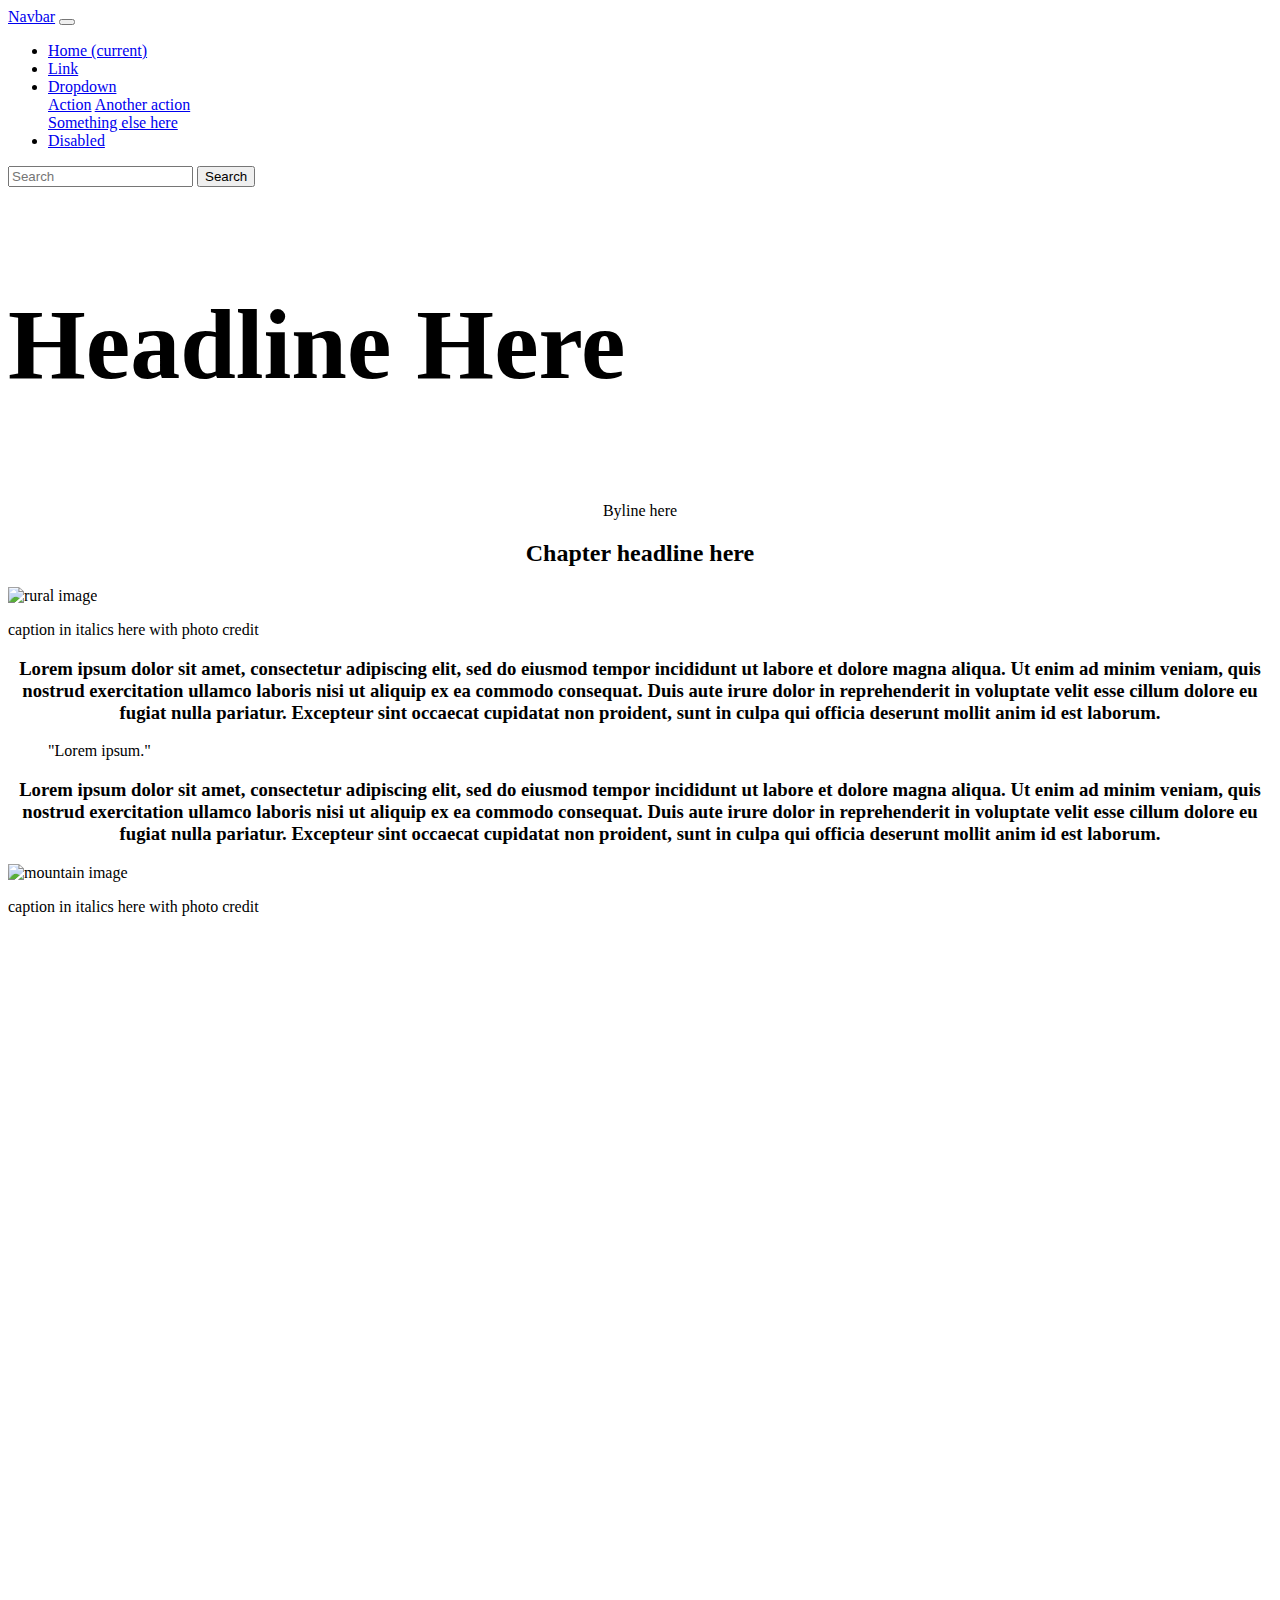
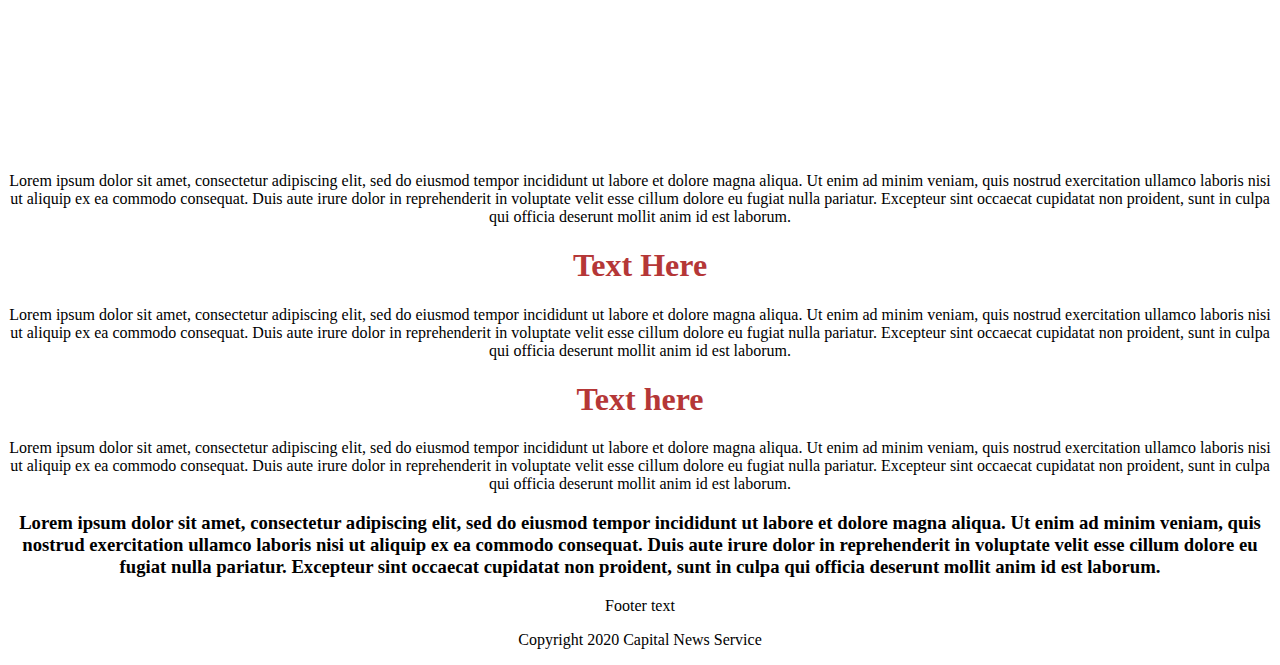
==== data-viz-project /index.html @ 36503e5c "viz" ====
<!DOCTYPE html>
<html>
<head>
  <meta charset="utf-8">
  <meta name="viewport" content="width=device-width, initial-scale=1, shrink-to-fit=no">
  <link rel="stylesheet" type="text/css" href="stylesheet.css">
  <link rel="stylesheet" href="https://cdn.jsdelivr.net/npm/bootstrap@4.5.3/dist/css/bootstrap.min.css" integrity="sha384-TX8t27EcRE3e/ihU7zmQxVncDAy5uIKz4rEkgIXeMed4M0jlfIDPvg6uqKI2xXr2" crossorigin="anonymous">
  <link href="https://fonts.googleapis.com/css2?family=Forum&display=swap" rel="stylesheet">

</head>
<body>

  <!-- NavBar -->
  <nav class="navbar navbar-expand-lg navbar-light bg-light">
    <a class="navbar-brand" href="#">Navbar</a>
    <button class="navbar-toggler" type="button" data-toggle="collapse" data-target="#navbarSupportedContent" aria-controls="navbarSupportedContent" aria-expanded="false" aria-label="Toggle navigation">
      <span class="navbar-toggler-icon"></span>
    </button>

    <div class="collapse navbar-collapse" id="navbarSupportedContent">
      <ul class="navbar-nav mr-auto">
        <li class="nav-item active">
          <a class="nav-link" href="#">Home <span class="sr-only">(current)</span></a>
        </li>
        <li class="nav-item">
          <a class="nav-link" href="#">Link</a>
        </li>
        <li class="nav-item dropdown">
          <a class="nav-link dropdown-toggle" href="#" id="navbarDropdown" role="button" data-toggle="dropdown" aria-haspopup="true" aria-expanded="false">
            Dropdown
          </a>
          <div class="dropdown-menu" aria-labelledby="navbarDropdown">
            <a class="dropdown-item" href="#">Action</a>
            <a class="dropdown-item" href="#">Another action</a>
            <div class="dropdown-divider"></div>
            <a class="dropdown-item" href="#">Something else here</a>
          </div>
        </li>
        <li class="nav-item">
          <a class="nav-link disabled" href="#" tabindex="-1" aria-disabled="true">Disabled</a>
        </li>
      </ul>
      <form class="form-inline my-2 my-lg-0">
        <input class="form-control mr-sm-2" type="search" placeholder="Search" aria-label="Search">
        <button class="btn btn-outline-success my-2 my-sm-0" type="submit">Search</button>
      </form>
    </div>
  </nav>
  <!-- End NavBar -->


  <!--Headline here in div with id/class-->
<div id="container" class="container-fluid">
  <div id="head" style= "font-size: 100px;">
    <p><b>Headline Here</b></p>
  </div>
  <div id="byline">
  <p><center>Byline here</center></p>
  </div>

  <div>
    <p><h2><center>Chapter headline here</center></h2></p>
  </div>
    <div class="text-center">
      <img src="rural.jpg" class="img-fluid" alt="rural image" width ="50%;">
      <p class="caption">caption in italics here with photo credit</p>
    </div>
  <div>
    <p><h3><center>Lorem ipsum dolor sit amet, consectetur adipiscing elit, sed do eiusmod tempor incididunt ut labore et dolore magna aliqua. Ut enim ad minim veniam, quis nostrud exercitation ullamco laboris nisi ut aliquip ex ea commodo consequat. Duis aute irure dolor in reprehenderit in voluptate velit esse cillum dolore eu fugiat nulla pariatur. Excepteur sint occaecat cupidatat non proident, sunt in culpa qui officia deserunt mollit anim id est laborum.</center></h3></p>

    <div>
    <p><blockquote>"Lorem ipsum."</blockquote></p>
    </div>

    <p><h3><center>Lorem ipsum dolor sit amet, consectetur adipiscing elit, sed do eiusmod tempor incididunt ut labore et dolore magna aliqua. Ut enim ad minim veniam, quis nostrud exercitation ullamco laboris nisi ut aliquip ex ea commodo consequat. Duis aute irure dolor in reprehenderit in voluptate velit esse cillum dolore eu fugiat nulla pariatur. Excepteur sint occaecat cupidatat non proident, sunt in culpa qui officia deserunt mollit anim id est laborum.</center></h3></p>

  </div>

  <div class="text-center">
    <img src="mountain.jpg" class="img-fluid" alt="mountain image" width ="50%;">
    <p class="caption">caption in italics here with photo credit</p>
  </div>

  <div>
        <div class="row">
                <div class="col-md-4" class="container-fluid">
                        <center><iframe title="Average apartment rent (by month) from September 2016 to February 2020 in the U.S." aria-label="chart" id="datawrapper-chart-DVvTI" src="https://datawrapper.dwcdn.net/DVvTI/1/" scrolling="no" frameborder="0" style="width: 0; min-width: 100% !important; border: none;" height="820"></iframe><script type="text/javascript">!function(){"use strict";window.addEventListener("message",(function(a){if(void 0!==a.data["datawrapper-height"])for(var e in a.data["datawrapper-height"]){var t=document.getElementById("datawrapper-chart-"+e)||document.querySelector("iframe[src*='"+e+"']");t&&(t.style.height=a.data["datawrapper-height"][e]+"px")}}))}();
</script></center>
                        <center><p>Lorem ipsum dolor sit amet, consectetur adipiscing elit, sed do eiusmod tempor incididunt ut labore et dolore magna aliqua. Ut enim ad minim veniam, quis nostrud exercitation ullamco laboris nisi ut aliquip ex ea commodo consequat. Duis aute irure dolor in reprehenderit in voluptate velit esse cillum dolore eu fugiat nulla pariatur. Excepteur sint occaecat cupidatat non proident, sunt in culpa qui officia deserunt mollit anim id est laborum.</p></center>
                </div>
                <div class="col-md-4">
                        <center><h1 style="color:#B53737;">Text Here</h1></center>
                        <center><p>Lorem ipsum dolor sit amet, consectetur adipiscing elit, sed do eiusmod tempor incididunt ut labore et dolore magna aliqua. Ut enim ad minim veniam, quis nostrud exercitation ullamco laboris nisi ut aliquip ex ea commodo consequat. Duis aute irure dolor in reprehenderit in voluptate velit esse cillum dolore eu fugiat nulla pariatur. Excepteur sint occaecat cupidatat non proident, sunt in culpa qui officia deserunt mollit anim id est laborum.</p></center>
                </div>
                <div class="col-md-4">
                        <center><h1 style="color:#B53737;">Text here</h1></center>
                        <center><p>Lorem ipsum dolor sit amet, consectetur adipiscing elit, sed do eiusmod tempor incididunt ut labore et dolore magna aliqua. Ut enim ad minim veniam, quis nostrud exercitation ullamco laboris nisi ut aliquip ex ea commodo consequat. Duis aute irure dolor in reprehenderit in voluptate velit esse cillum dolore eu fugiat nulla pariatur. Excepteur sint occaecat cupidatat non proident, sunt in culpa qui officia deserunt mollit anim id est laborum.</p></center>
                </div>
            </div>
              <div>
                <h3><p><center>Lorem ipsum dolor sit amet, consectetur adipiscing elit, sed do eiusmod tempor incididunt ut labore et dolore magna aliqua. Ut enim ad minim veniam, quis nostrud exercitation ullamco laboris nisi ut aliquip ex ea commodo consequat. Duis aute irure dolor in reprehenderit in voluptate velit esse cillum dolore eu fugiat nulla pariatur. Excepteur sint occaecat cupidatat non proident, sunt in culpa qui officia deserunt mollit anim id est laborum.</center></p></h3>
              </div>
            </div>

<!--footer that spans full page here with div and copyright info for CNS-->
<div id="footer">
  <p><center>Footer text</center></p>
  <p><center>Copyright 2020 Capital News Service</center></p>
</div>


<script src="https://code.jquery.com/jquery-3.5.1.slim.min.js" integrity="sha384-DfXdz2htPH0lsSSs5nCTpuj/zy4C+OGpamoFVy38MVBnE+IbbVYUew+OrCXaRkfj" crossorigin="anonymous"></script>
<script src="https://cdn.jsdelivr.net/npm/popper.js@1.16.1/dist/umd/popper.min.js" integrity="sha384-9/reFTGAW83EW2RDu2S0VKaIzap3H66lZH81PoYlFhbGU+6BZp6G7niu735Sk7lN" crossorigin="anonymous"></script>
<script src="https://cdn.jsdelivr.net/npm/bootstrap@4.5.3/dist/js/bootstrap.min.js" integrity="sha384-w1Q4orYjBQndcko6MimVbzY0tgp4pWB4lZ7lr30WKz0vr/aWKhXdBNmNb5D92v7s" crossorigin="anonymous"></script>

</body>

</html>
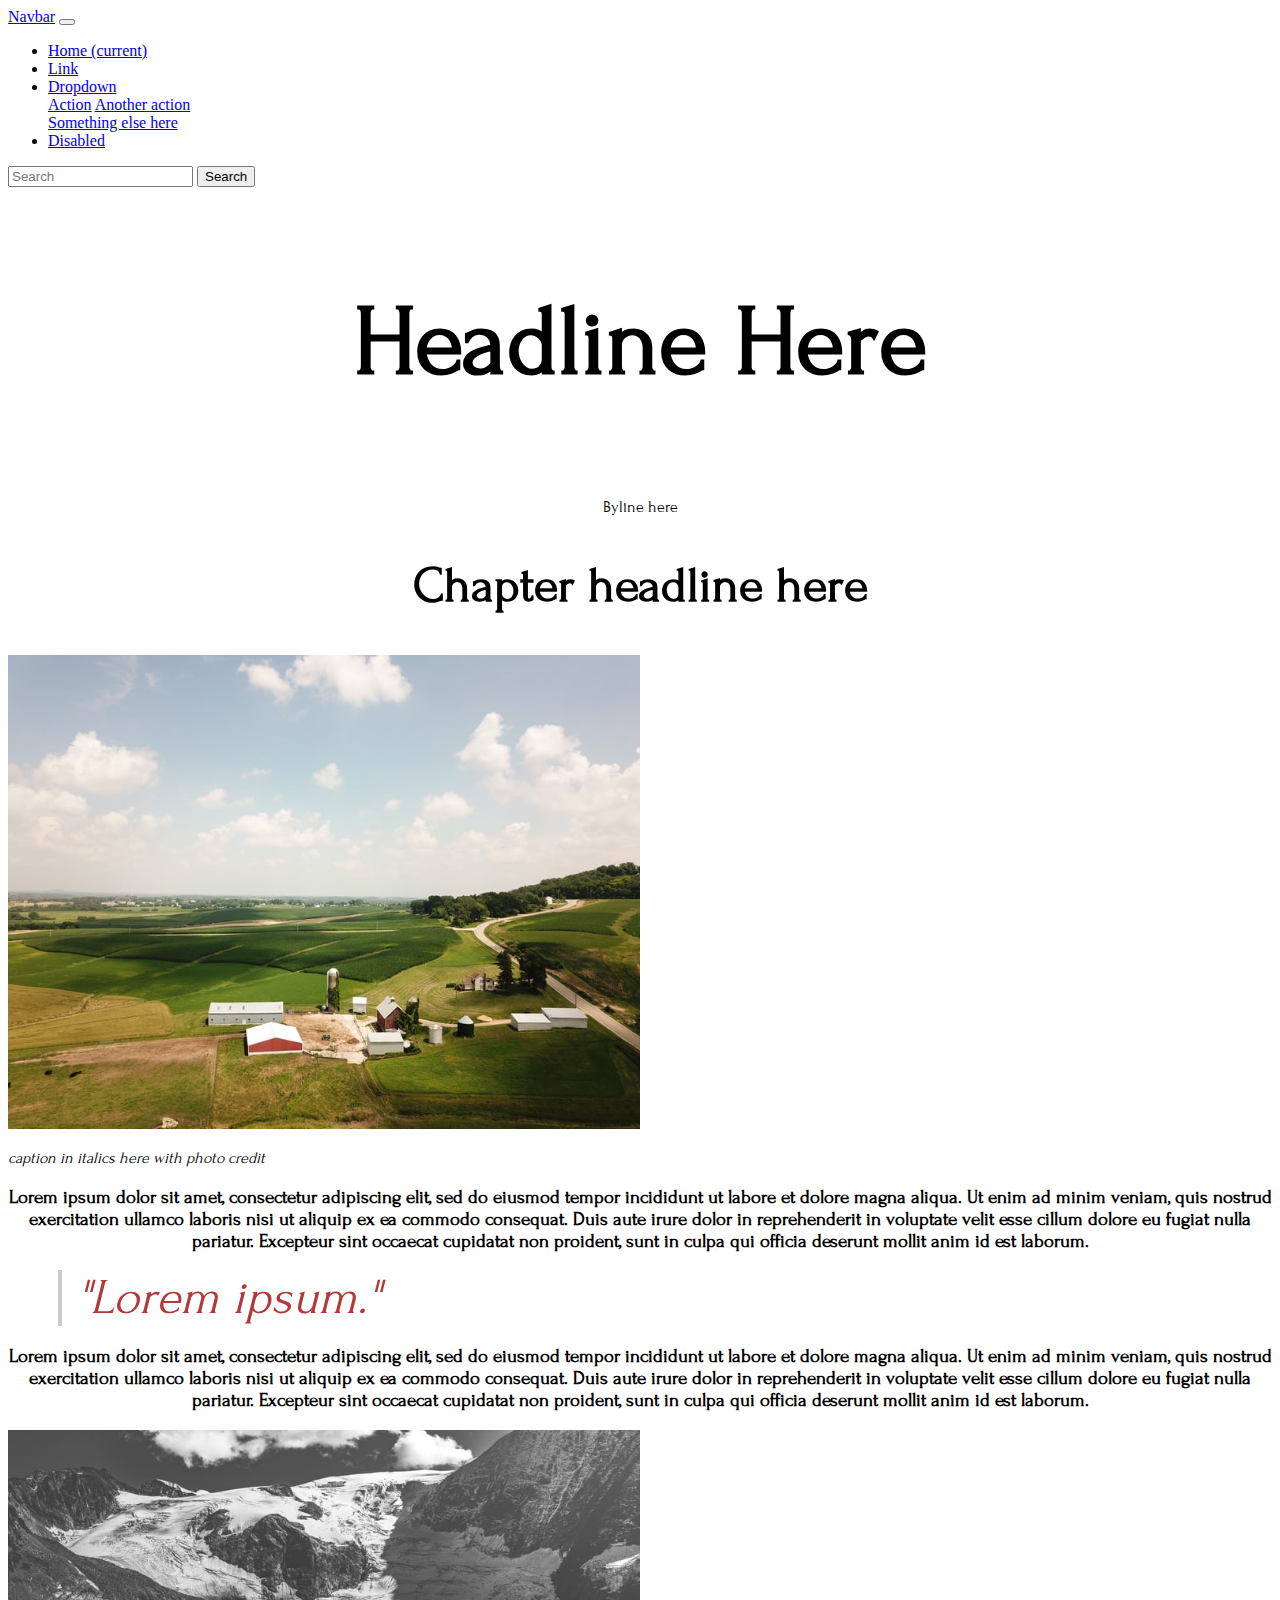
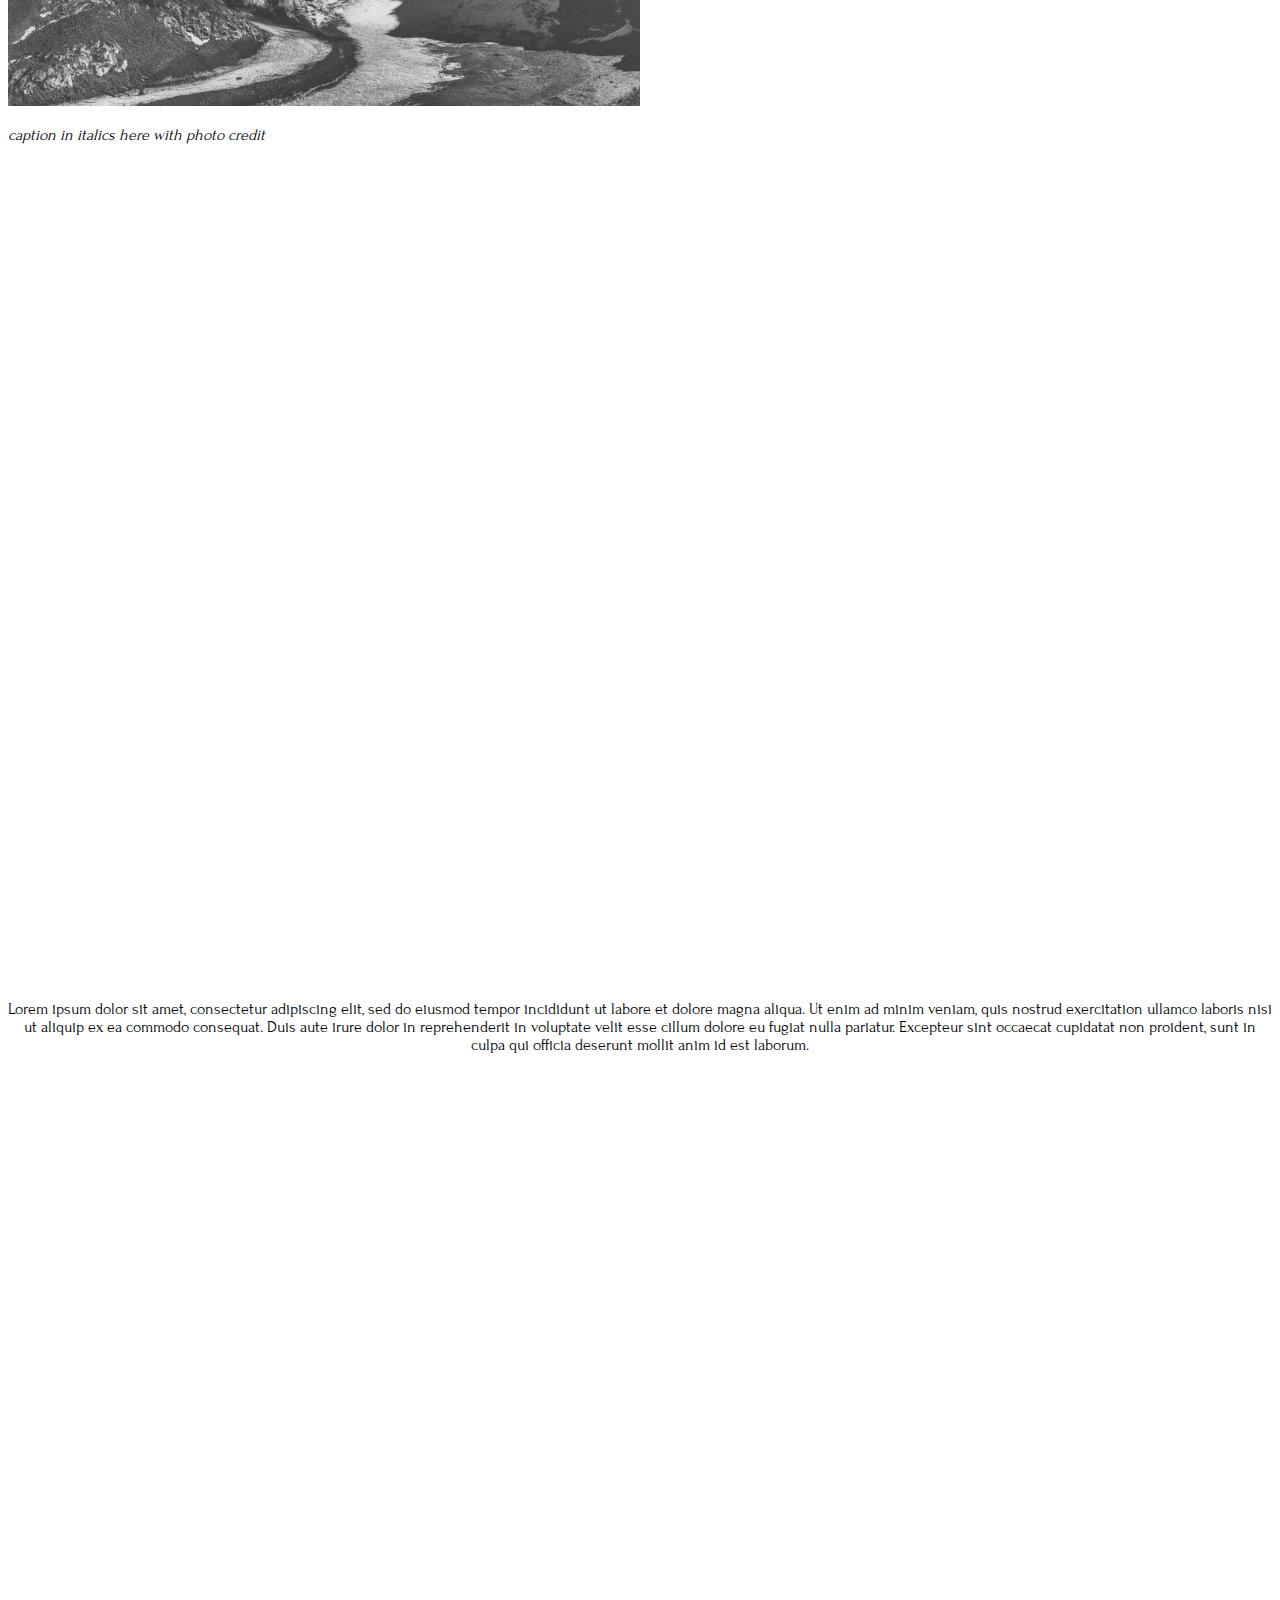
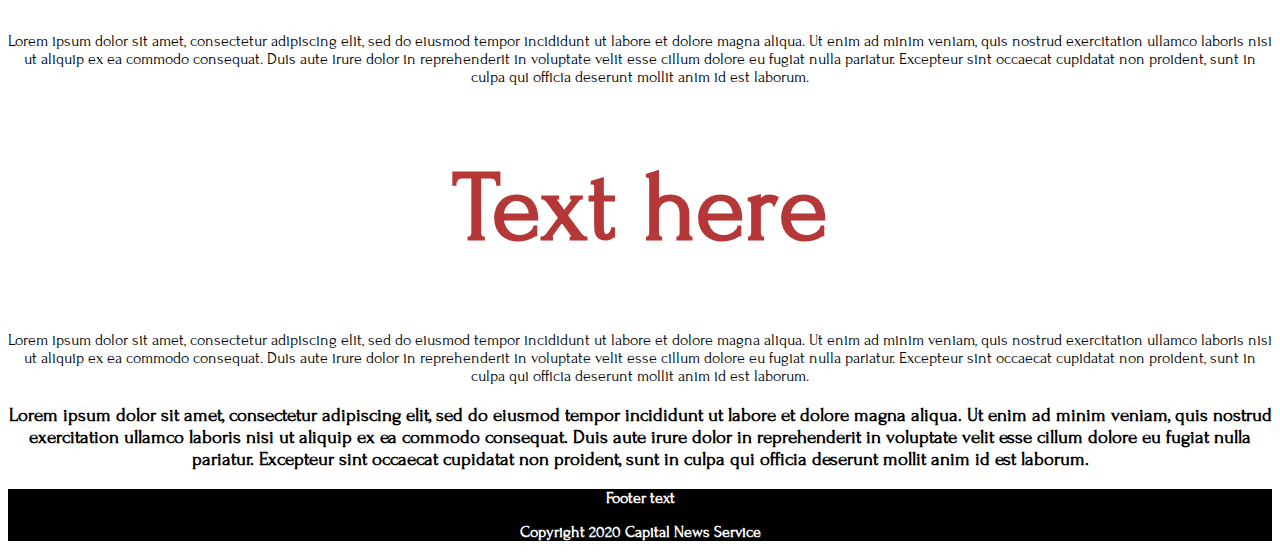
==== commit 52938f1d: "Update index.html" ====
--- a/data-viz-project /index.html
+++ b/data-viz-project /index.html
@@ -89,7 +89,8 @@
                         <center><p>Lorem ipsum dolor sit amet, consectetur adipiscing elit, sed do eiusmod tempor incididunt ut labore et dolore magna aliqua. Ut enim ad minim veniam, quis nostrud exercitation ullamco laboris nisi ut aliquip ex ea commodo consequat. Duis aute irure dolor in reprehenderit in voluptate velit esse cillum dolore eu fugiat nulla pariatur. Excepteur sint occaecat cupidatat non proident, sunt in culpa qui officia deserunt mollit anim id est laborum.</p></center>
                 </div>
                 <div class="col-md-4">
-                        <center><h1 style="color:#B53737;">Text Here</h1></center>
+                        <center><iframe title="Renter households at risk of eviction by state" aria-label="Map" id="datawrapper-chart-ZthQl" src="https://datawrapper.dwcdn.net/ZthQl/1/" scrolling="no" frameborder="0" style="width: 0; min-width: 100% !important; border: none;" height="542"></iframe><script type="text/javascript">!function(){"use strict";window.addEventListener("message",(function(a){if(void 0!==a.data["datawrapper-height"])for(var e in a.data["datawrapper-height"]){var t=document.getElementById("datawrapper-chart-"+e)||document.querySelector("iframe[src*='"+e+"']");t&&(t.style.height=a.data["datawrapper-height"][e]+"px")}}))}();
+</script></center>
                         <center><p>Lorem ipsum dolor sit amet, consectetur adipiscing elit, sed do eiusmod tempor incididunt ut labore et dolore magna aliqua. Ut enim ad minim veniam, quis nostrud exercitation ullamco laboris nisi ut aliquip ex ea commodo consequat. Duis aute irure dolor in reprehenderit in voluptate velit esse cillum dolore eu fugiat nulla pariatur. Excepteur sint occaecat cupidatat non proident, sunt in culpa qui officia deserunt mollit anim id est laborum.</p></center>
                 </div>
                 <div class="col-md-4">
@@ -108,7 +109,6 @@
   <p><center>Copyright 2020 Capital News Service</center></p>
 </div>
 
-
 <script src="https://code.jquery.com/jquery-3.5.1.slim.min.js" integrity="sha384-DfXdz2htPH0lsSSs5nCTpuj/zy4C+OGpamoFVy38MVBnE+IbbVYUew+OrCXaRkfj" crossorigin="anonymous"></script>
 <script src="https://cdn.jsdelivr.net/npm/popper.js@1.16.1/dist/umd/popper.min.js" integrity="sha384-9/reFTGAW83EW2RDu2S0VKaIzap3H66lZH81PoYlFhbGU+6BZp6G7niu735Sk7lN" crossorigin="anonymous"></script>
 <script src="https://cdn.jsdelivr.net/npm/bootstrap@4.5.3/dist/js/bootstrap.min.js" integrity="sha384-w1Q4orYjBQndcko6MimVbzY0tgp4pWB4lZ7lr30WKz0vr/aWKhXdBNmNb5D92v7s" crossorigin="anonymous"></script>
--- a/data-viz-project /stylesheet.css
+++ b/data-viz-project /stylesheet.css
@@ -0,0 +1,50 @@
+h1 {
+  font-family: 'Forum', cursive;
+  font-size: 100px;
+}
+
+h2 {
+  font-family: 'Forum', cursive;
+  font-size: 50px;
+  text-decoration-color: #B53737;
+}
+
+#container {
+  font-family: 'Forum', cursive;
+}
+
+#head {
+  font-family: 'Forum', cursive;
+  text-align: center;
+}
+
+#byline {
+  font-family: 'Forum', cursive;
+}
+
+#footer {
+  text-align: center;
+  background-color: black;
+  font-family: 'Forum', cursive;
+  color: white;
+  font-weight: bolder;
+  text-decoration-color: white;
+  margin: auto;
+}
+
+.caption {
+  font-family: 'Forum', cursive;
+  font-style: italic;
+}
+
+blockquote {
+font-family: 'Forum', cursive;
+font-size: 50px;
+font-style: italic;
+margin-top: 15px;
+margin-bottom: 15px;
+color: #B53737;
+margin-left: 50px;
+padding-left: 15px;
+border-left: 4px solid #ccc;
+}
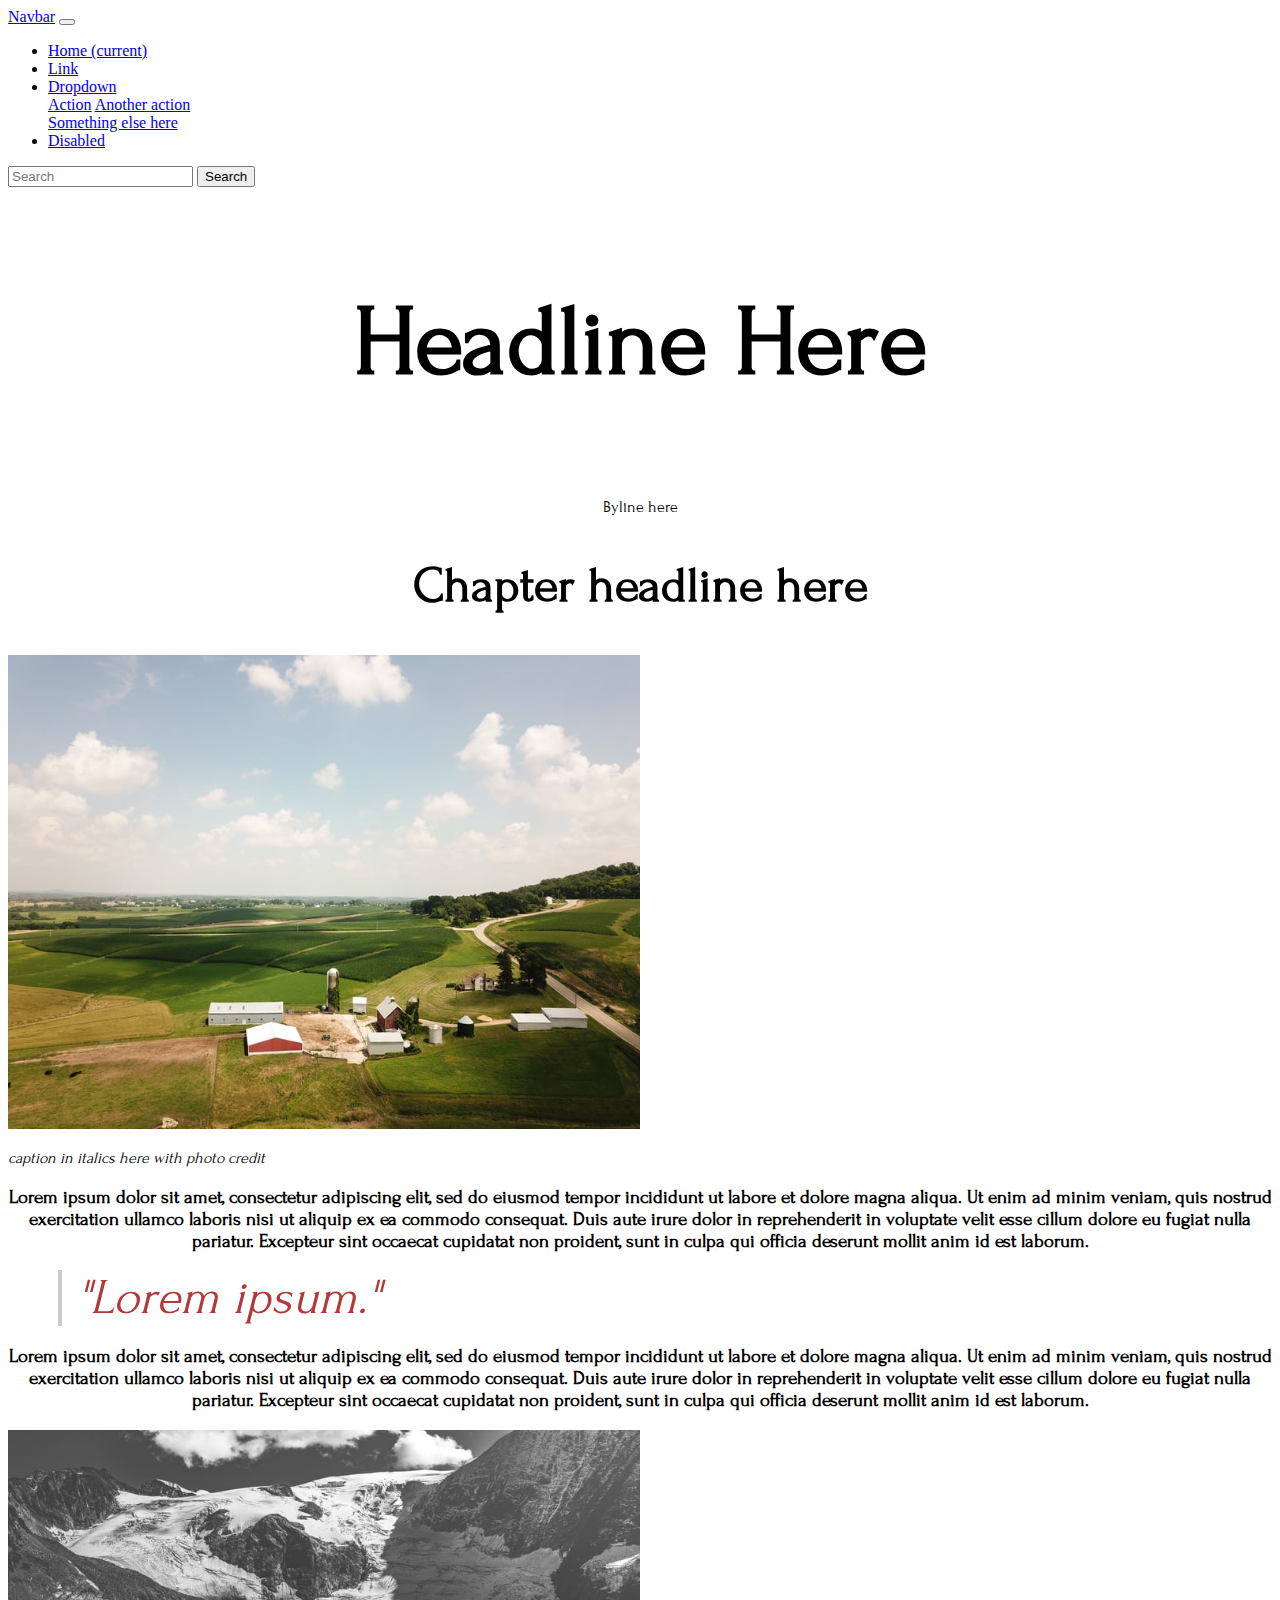
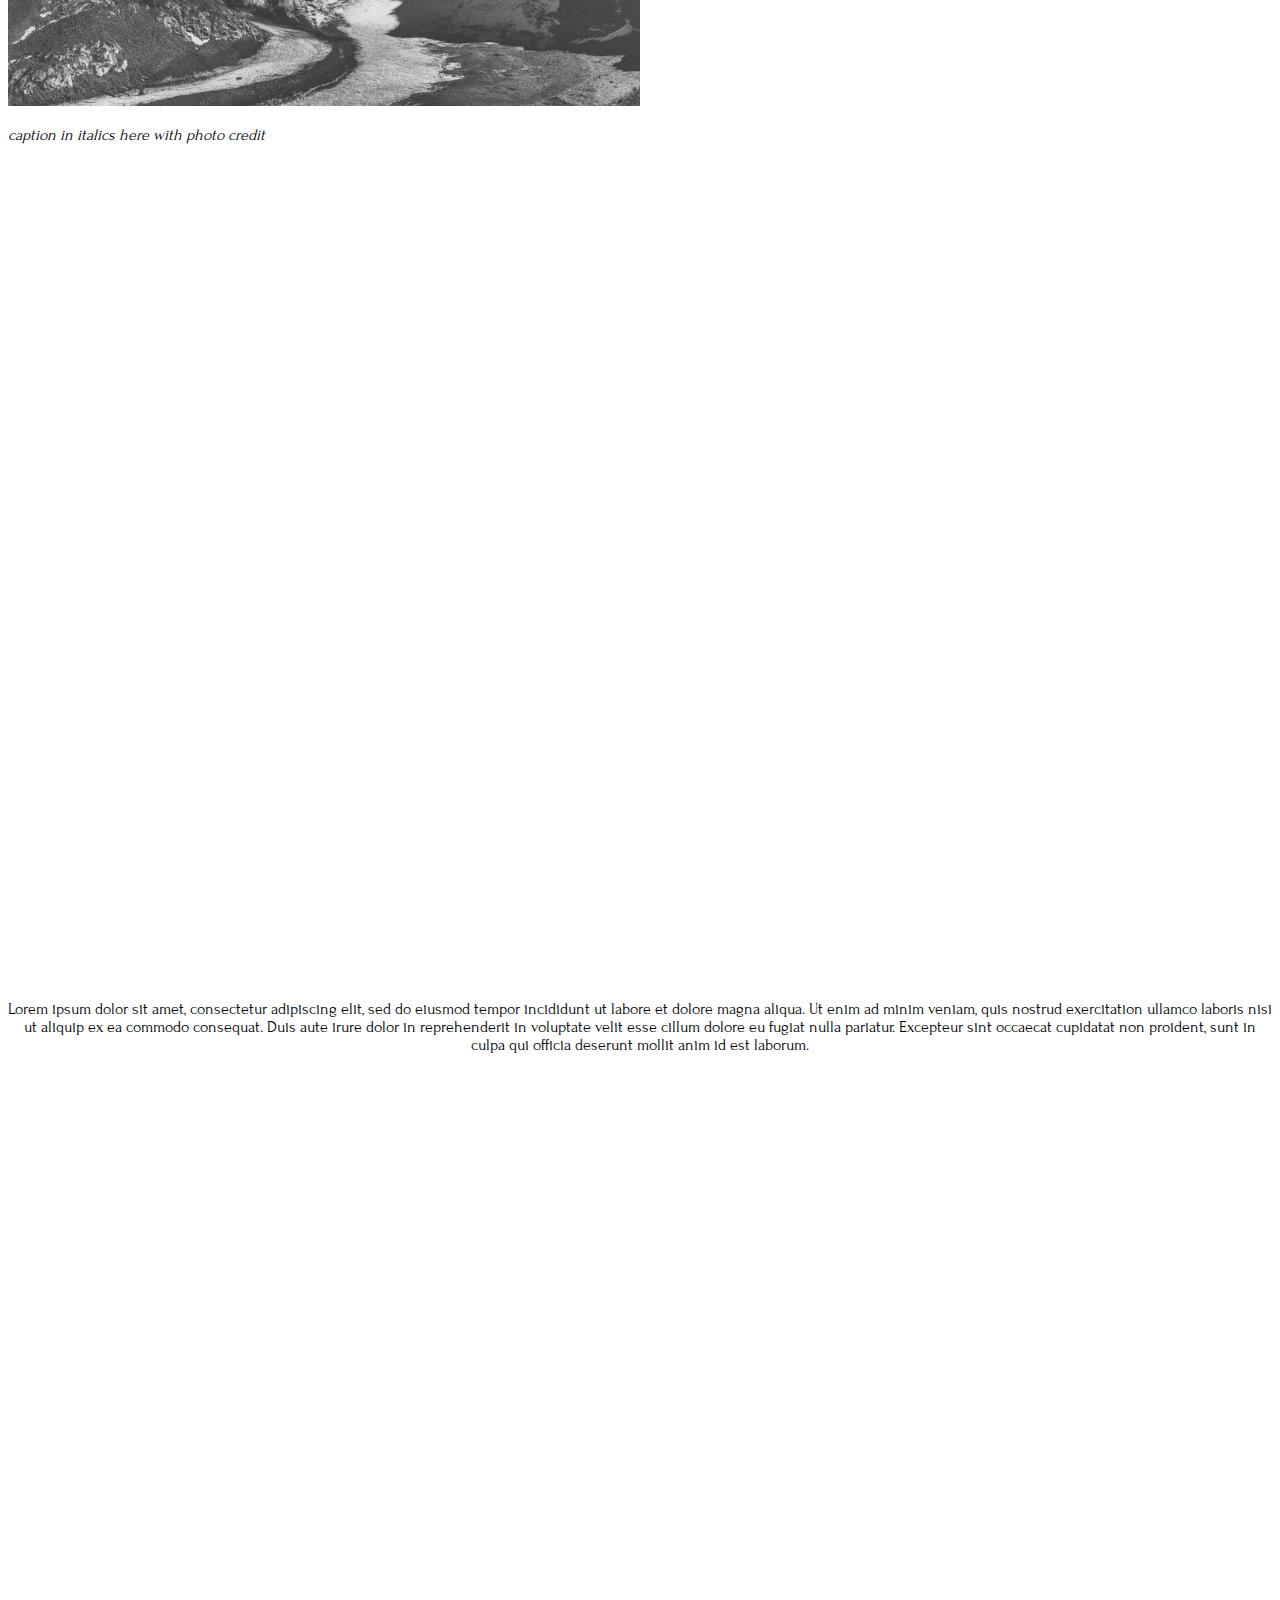
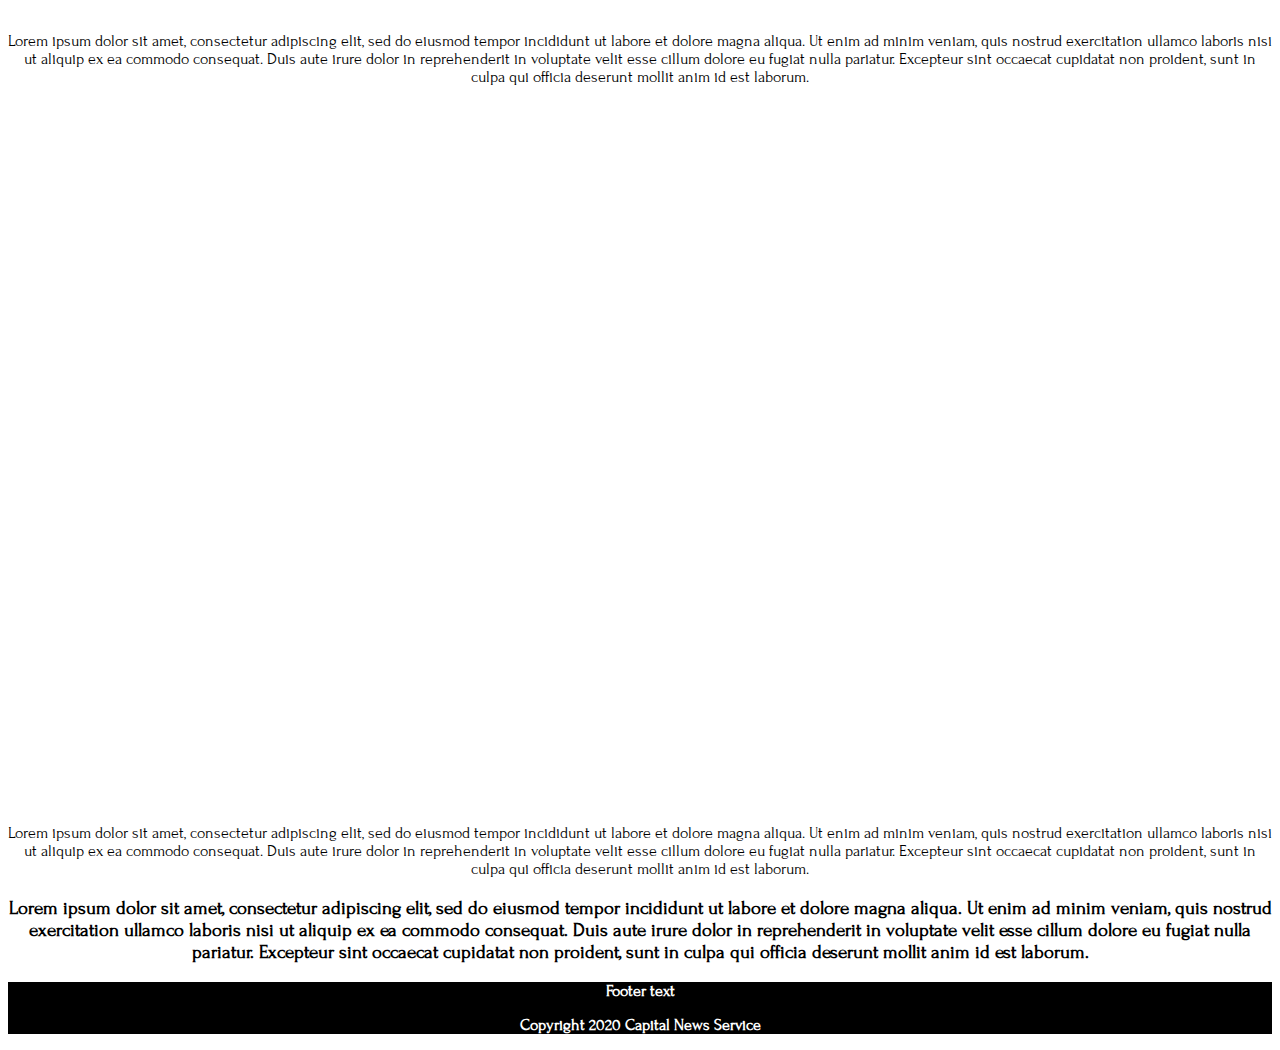
==== commit f376a8b0: "Update index.html" ====
--- a/data-viz-project /index.html
+++ b/data-viz-project /index.html
@@ -94,7 +94,8 @@
                         <center><p>Lorem ipsum dolor sit amet, consectetur adipiscing elit, sed do eiusmod tempor incididunt ut labore et dolore magna aliqua. Ut enim ad minim veniam, quis nostrud exercitation ullamco laboris nisi ut aliquip ex ea commodo consequat. Duis aute irure dolor in reprehenderit in voluptate velit esse cillum dolore eu fugiat nulla pariatur. Excepteur sint occaecat cupidatat non proident, sunt in culpa qui officia deserunt mollit anim id est laborum.</p></center>
                 </div>
                 <div class="col-md-4">
-                        <center><h1 style="color:#B53737;">Text here</h1></center>
+                        <center><iframe title="Cities with highest eviction rates in the United States " aria-label="Bar Chart" id="datawrapper-chart-ayURB" src="https://datawrapper.dwcdn.net/ayURB/1/" scrolling="no" frameborder="0" style="width: 0; min-width: 100% !important; border: none;" height="702"></iframe><script type="text/javascript">!function(){"use strict";window.addEventListener("message",(function(a){if(void 0!==a.data["datawrapper-height"])for(var e in a.data["datawrapper-height"]){var t=document.getElementById("datawrapper-chart-"+e)||document.querySelector("iframe[src*='"+e+"']");t&&(t.style.height=a.data["datawrapper-height"][e]+"px")}}))}();
+</script></center>
                         <center><p>Lorem ipsum dolor sit amet, consectetur adipiscing elit, sed do eiusmod tempor incididunt ut labore et dolore magna aliqua. Ut enim ad minim veniam, quis nostrud exercitation ullamco laboris nisi ut aliquip ex ea commodo consequat. Duis aute irure dolor in reprehenderit in voluptate velit esse cillum dolore eu fugiat nulla pariatur. Excepteur sint occaecat cupidatat non proident, sunt in culpa qui officia deserunt mollit anim id est laborum.</p></center>
                 </div>
             </div>
